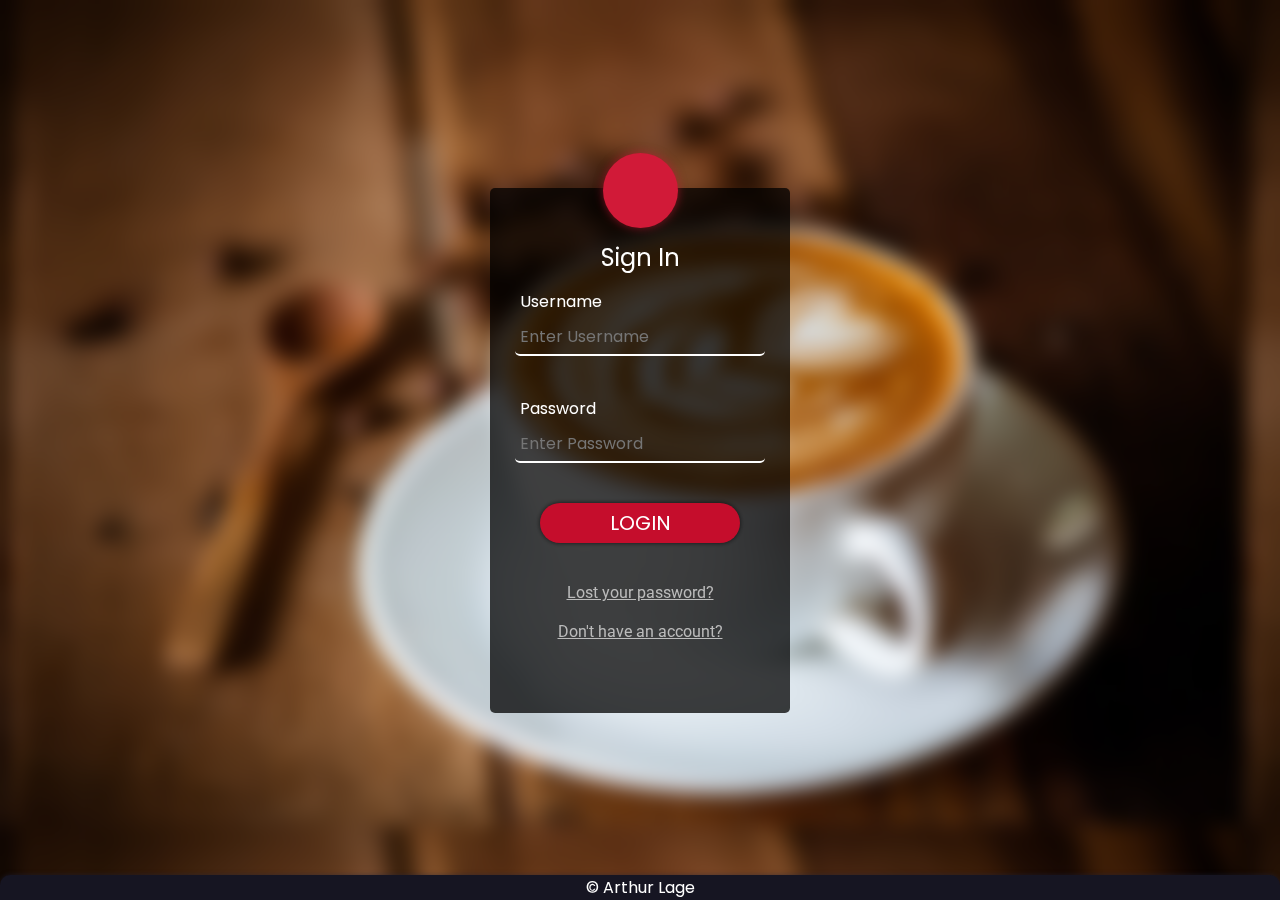
==== index.html @ 5c93dfee "Login page" ====
<!DOCTYPE html>
<html lang="en">
<head>
    <meta charset="UTF-8">
    <meta http-equiv="X-UA-Compatible" content="IE=edge">
    <meta name="viewport" content="width=device-width, initial-scale=1.0">
    <title>Login</title>
    <link rel="stylesheet" href="style.css">
    <link rel="stylesheet" href="https://cdnjs.cloudflare.com/ajax/libs/font-awesome/5.15.3/css/all.min.css" integrity="sha512-iBBXm8fW90+nuLcSKlbmrPcLa0OT92xO1BIsZ+ywDWZCvqsWgccV3gFoRBv0z+8dLJgyAHIhR35VZc2oM/gI1w==" crossorigin="anonymous" />
    <link rel="preconnect" href="https://fonts.gstatic.com">
<link href="https://fonts.googleapis.com/css2?family=Roboto:wght@300;400;700&display=swap" rel="stylesheet">
<link rel="preconnect" href="https://fonts.gstatic.com">
<link href="https://fonts.googleapis.com/css2?family=Poppins:wght@300;400&display=swap" rel="stylesheet">
</head>
<body>
    <div class="container">
        <div class="user-image">
            <i class="fas fa-user"></i>
        </div>
        <h2 id="get-started">Sign In</h2>
        <form>
            <div class="user-input">
                <label id="label-username" for="user-username">Username</label>
                <br>
                <input type="text" required name="user-username" id="user-username" placeholder="Enter Username">
                <br>
                <label id="label-password" for="user-password">Password</label>
                <br>
                <input type="password" max="16" min="4" required placeholder="Enter Password" name="user-password" id="user-password">
                <br>  
            </div>
            <div class="button-div">
                <button type="submit" id="login-button">LOGIN</button>
            </div>
        </form>
        <a href="#">Lost your password?</a>
        <a href="#">Don't have an account?</a>
    </div>

    <footer>&copy;  Arthur Lage</footer>
</body>
</html>
---- style.css ----
*{
    margin: 0;
    padding: 0;
    box-sizing: border-box;
}

body{
    background: url("/images/background.jpg"), linear-gradient( rgba(29, 29, 29, 0.336), rgba(49, 49, 49, 0.336));
    height: 100vh;
    display: flex;
    backdrop-filter: blur(10px);
    align-items: center;
    justify-content: center;
    color: white;
    font-family: "Roboto";
}

.container{
    background-color: rgba(0, 0, 0, 0.75);
    display: flex;
    position: relative;
    justify-content: center;
    flex-direction: column;
    align-items: center;
    padding: 20px 10px;
    border-radius: 5px;
    width: 300px;
    max-height: 100%;
    height: 525px;
    max-width: 100%;
}

.user-image{
    background: #d11a38;
    box-shadow: 0px 0px 10px rgba(209, 26, 56, 0.575);
    width: 75px;
    height: 75px;
    cursor: pointer;
    border-radius: 50px;
    transition: 0.15s ease;
    display: flex;
    font-size: 2rem;
    justify-content: center;
    align-items: center;
    position: absolute;
    top: -35px;
}

#get-started{
    position: absolute;
    top: 8%;
    font-family: "Poppins";
    font-weight: 400;
    font-size: 1.5rem;
    padding: 10px 0;
}

.user-image:hover{
    background: #ac142d;
    box-shadow: 0px 0px 10px rgba(173, 18, 44, 0.692);
}

input#user-username{
    margin-bottom: 2.5rem;
}

.button-div{
    text-align: center;
}

#login-button{
    background-color: #c50d2c;
    color: white;
    font-family: "Poppins", sans-serif;
    font-size: 1.25rem;
    border: 0;
    outline: none;
    border-radius: 50px;
    width: 200px;
    cursor: pointer;
    transition: 0.15s ease;
    height: 40px;
    box-shadow: 0px 0px 5px rgba(0, 0, 0, 0.699);
    margin-bottom: 30px;
}

#login-button:hover{
    background-color: #ee173a;
    box-shadow: 0px 0px 5px rgba(0, 0, 0, 0.815);
}

input{
    background: transparent;
    color: white;
    border: 0;
    font-family: "Poppins", sans-serif;
    padding: 5px 0px 5px 5px;
    border-bottom: 2px solid white;
    outline: none;
    width: 250px;
    border-radius: 5px;
    transition: 0.4s ease;
    font-size: 1rem;
    margin-top: 5px;
}

input:focus{
    box-shadow: 0px 0px 5px rgba(255, 255, 255, 0.5);
}

label{
    padding: 5px;
    font-weight: 400;
    font-family: "Poppins";
}

.user-input{
    margin: 2.5rem auto;
}

a{
    color: rgb(187, 187, 187);
    transition: 0.15s ease;
    margin: 10px 0;
}

a:hover{
    color: white;
}

footer{
    position: fixed;
    background-color: rgb(22, 21, 34);
    font-family: "Poppins";
    font-size: 1rem;
    border-radius: 10px 10px 0 0;
    bottom: 0;
    width: 100%;
    color: white;
    text-align: center;
    box-shadow: 0px 0px 5px rgba(29, 35, 63, 0.514);
}

/*Media Query for Iphone 5*/
@media only screen and (max-width: 320px) and (max-height: 568px){
    .user-image{
        width: 45px;
        height: 45px;
        font-size: 1rem;
        top: -5%;
    }
    .container{
        width: 250px;
        height: 450px;
    }
    input{
        width: 200px;
    }
    #get-started{
        top: 3.5%;
        font-size: 1.25rem;
    }
    label{
        padding: 5px;
    }
}
/*Media Query for Ipad*/
@media only screen and (max-width: 768px) and (max-height: 1024px) and (min-width: 746px) and (min-height: 960px){
    .user-image{
        width: 100px;
        height: 100px;
        font-size: 2.25rem;
        top: -6%;
    }
    .container{
        width: 500px;
        height: 800px;
    }
    input{
        width: 400px;
        height: 50px;
        font-size: 1.5rem;
    }
    #get-started{
        top: 8%;
        font-size: 2rem;
    }
    label{
        padding: 5px;
        font-size: 1.75rem;
    }
    a{
        margin: 25px 0;
        font-size: 1.75rem;
    }
    #login-button{
        width: 400px;
        height: 60px;
    }
    footer{
        font-size: 2rem;
    }
}
/*Media Query for Ipad Pro*/
@media only screen and (max-width: 1024px) and (max-height: 1366px) and (min-width: 1012px) and (min-height: 1280px){
    .user-image{
        width: 100px;
        height: 100px;
        font-size: 2.25rem;
        top: -6%;
    }
    .container{
        width: 700px;
        height: 1000px;
    }
    input{
        width: 600px;
        height: 50px;
        font-size: 1.5rem;
    }
    #get-started{
        top: 8%;
        font-size: 3rem;
    }
    label{
        padding: 5px;
        font-size: 1.75rem;
    }
    a{
        margin: 50px 0;
        font-size: 2rem;
    }
    #login-button{
        width: 600px;
        height: 75px;
    }
    footer{
        font-size: 2rem;
    }
}
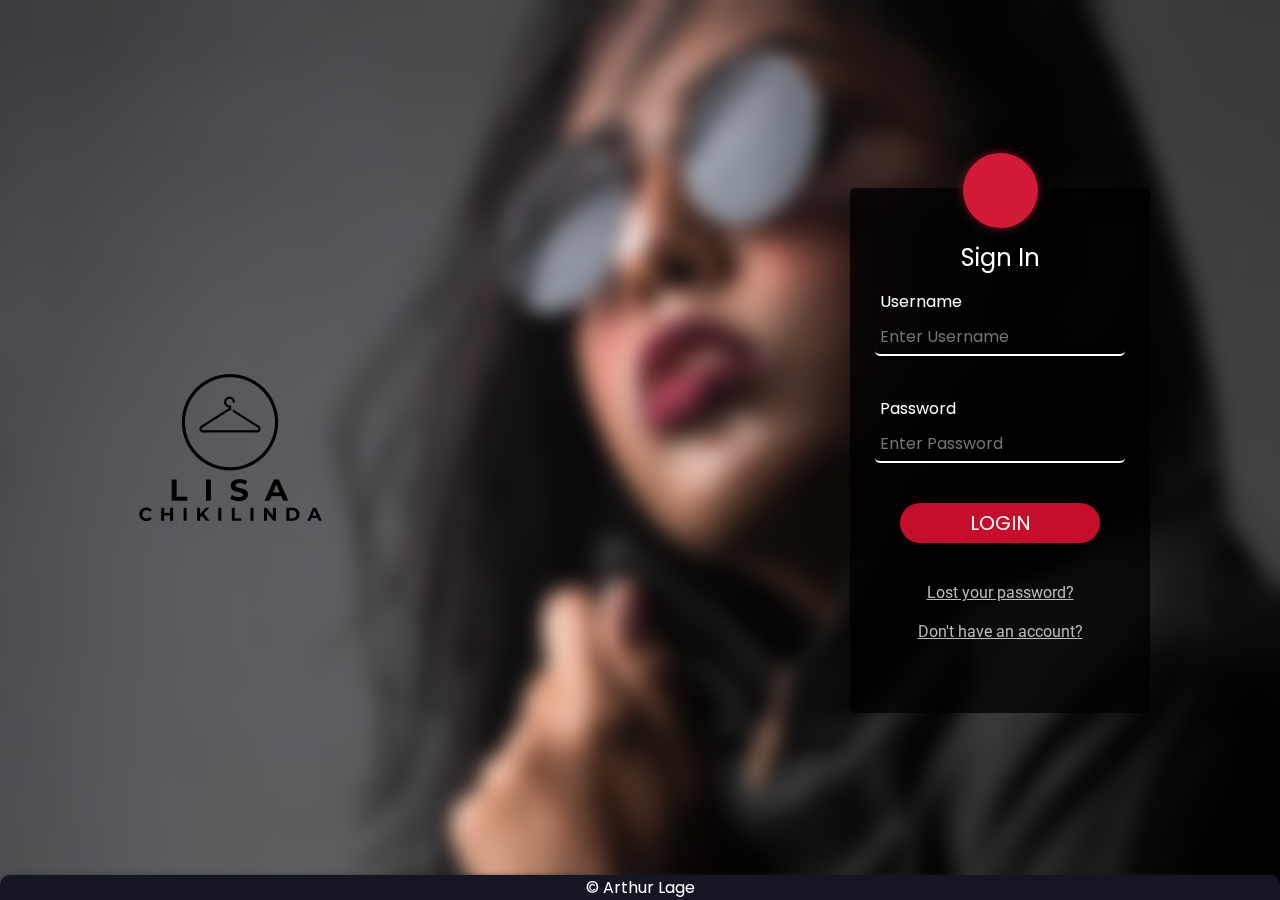
==== commit 254de579: "new logo" ====
--- a/index.html
+++ b/index.html
@@ -1,18 +1,22 @@
 <!DOCTYPE html>
-<html lang="en">
+<html lang="pt-br">
 <head>
     <meta charset="UTF-8">
     <meta http-equiv="X-UA-Compatible" content="IE=edge">
     <meta name="viewport" content="width=device-width, initial-scale=1.0">
-    <title>Login</title>
-    <link rel="stylesheet" href="style.css">
+    <title>Login Account || Lisa Chikilinda</title>
+    <link rel="stylesheet" href="styles/index-style.css">
     <link rel="stylesheet" href="https://cdnjs.cloudflare.com/ajax/libs/font-awesome/5.15.3/css/all.min.css" integrity="sha512-iBBXm8fW90+nuLcSKlbmrPcLa0OT92xO1BIsZ+ywDWZCvqsWgccV3gFoRBv0z+8dLJgyAHIhR35VZc2oM/gI1w==" crossorigin="anonymous" />
     <link rel="preconnect" href="https://fonts.gstatic.com">
-<link href="https://fonts.googleapis.com/css2?family=Roboto:wght@300;400;700&display=swap" rel="stylesheet">
-<link rel="preconnect" href="https://fonts.gstatic.com">
-<link href="https://fonts.googleapis.com/css2?family=Poppins:wght@300;400&display=swap" rel="stylesheet">
+    <link href="https://fonts.googleapis.com/css2?family=Roboto:wght@300;400;700&display=swap" rel="stylesheet">
+    <link rel="preconnect" href="https://fonts.gstatic.com">
+    <link href="https://fonts.googleapis.com/css2?family=Poppins:wght@300;400&display=swap" rel="stylesheet">
+    <link rel="shortcut icon" href="/images/logo.png" type="image/png">
 </head>
 <body>
+    <div class="logo">
+        <img src="/images/logo.png" alt="Lisa Chikilinda">
+    </div>
     <div class="container">
         <div class="user-image">
             <i class="fas fa-user"></i>
@@ -33,8 +37,8 @@
                 <button type="submit" id="login-button">LOGIN</button>
             </div>
         </form>
-        <a href="#">Lost your password?</a>
-        <a href="#">Don't have an account?</a>
+        <a href="/pages/lost-password.html">Lost your password?</a>
+        <a href="/pages/register.html">Don't have an account?</a>
     </div>
 
     <footer>&copy;  Arthur Lage</footer>
--- a/styles/index-style.css
+++ b/styles/index-style.css
@@ -0,0 +1,249 @@
+*{
+    margin: 0;
+    padding: 0;
+    box-sizing: border-box;
+}
+
+body{
+    background: url("/images/background.jpg"), linear-gradient( rgba(29, 29, 29, 0.336), rgba(49, 49, 49, 0.336));
+    height: 100vh;
+    background-size: cover;
+    background-repeat: no-repeat;
+    display: flex;
+    backdrop-filter: blur(10px);
+    align-items: center;
+    justify-content: center;
+    color: white;
+    font-family: "Roboto";
+}
+
+.logo{
+    margin-right: 32.5rem;
+}
+
+.logo img{
+    width: 100%;
+}
+.container{
+    background-color: rgba(0, 0, 0, 0.75);
+    display: flex;
+    position: relative;
+    justify-content: center;
+    flex-direction: column;
+    align-items: center;
+    padding: 20px 10px;
+    border-radius: 5px;
+    width: 300px;
+    max-height: 100%;
+    height: 525px;
+    max-width: 100%;
+}
+
+.user-image{
+    background: #d11a38;
+    box-shadow: 0px 0px 10px rgba(209, 26, 56, 0.575);
+    width: 75px;
+    height: 75px;
+    cursor: pointer;
+    border-radius: 50px;
+    transition: 0.15s ease;
+    display: flex;
+    font-size: 2rem;
+    justify-content: center;
+    align-items: center;
+    position: absolute;
+    top: -35px;
+}
+
+#get-started{
+    position: absolute;
+    top: 8%;
+    font-family: "Poppins";
+    font-weight: 400;
+    font-size: 1.5rem;
+    padding: 10px 0;
+}
+
+.user-image:hover{
+    background: #ac142d;
+    box-shadow: 0px 0px 10px rgba(173, 18, 44, 0.692);
+}
+
+input#user-username{
+    margin-bottom: 2.5rem;
+}
+
+.button-div{
+    text-align: center;
+}
+
+#login-button{
+    background-color: #c50d2c;
+    color: white;
+    font-family: "Poppins", sans-serif;
+    font-size: 1.25rem;
+    border: 0;
+    outline: none;
+    border-radius: 50px;
+    width: 200px;
+    cursor: pointer;
+    transition: 0.15s ease;
+    height: 40px;
+    box-shadow: 0px 0px 5px rgba(0, 0, 0, 0.699);
+    margin-bottom: 30px;
+}
+
+#login-button:hover{
+    background-color: #ee173a;
+    box-shadow: 0px 0px 5px rgba(0, 0, 0, 0.815);
+}
+
+input{
+    background: transparent;
+    color: white;
+    border: 0;
+    font-family: "Poppins", sans-serif;
+    padding: 5px 0px 5px 5px;
+    border-bottom: 2px solid white;
+    outline: none;
+    width: 250px;
+    border-radius: 5px;
+    transition: 0.4s ease;
+    font-size: 1rem;
+    margin-top: 5px;
+}
+
+input:focus{
+    box-shadow: 0px 0px 5px rgba(255, 255, 255, 0.5);
+}
+
+label{
+    padding: 5px;
+    font-weight: 400;
+    font-family: "Poppins";
+}
+
+.user-input{
+    margin: 2.5rem auto;
+}
+
+a{
+    color: rgb(187, 187, 187);
+    transition: 0.15s ease;
+    margin: 10px 0;
+}
+
+a:hover{
+    color: white;
+}
+
+footer{
+    position: fixed;
+    background-color: rgb(22, 21, 34);
+    font-family: "Poppins";
+    font-size: 1rem;
+    border-radius: 10px 10px 0 0;
+    bottom: 0;
+    width: 100%;
+    color: white;
+    text-align: center;
+    box-shadow: 0px 0px 5px rgba(29, 35, 63, 0.514);
+}
+
+/*Media Query for Iphone 5*/
+@media only screen and (max-width: 320px) and (max-height: 568px){
+    .user-image{
+        width: 45px;
+        height: 45px;
+        font-size: 1rem;
+        top: -5%;
+    }
+    .container{
+        width: 250px;
+        height: 450px;
+    }
+    input{
+        width: 200px;
+    }
+    #get-started{
+        top: 3.5%;
+        font-size: 1.25rem;
+    }
+    label{
+        padding: 5px;
+    }
+}
+/*Media Query for Ipad*/
+@media only screen and (max-width: 768px) and (max-height: 1024px) and (min-width: 746px) and (min-height: 960px){
+    .user-image{
+        width: 100px;
+        height: 100px;
+        font-size: 2.25rem;
+        top: -6%;
+    }
+    .container{
+        width: 500px;
+        height: 800px;
+    }
+    input{
+        width: 400px;
+        height: 50px;
+        font-size: 1.5rem;
+    }
+    #get-started{
+        top: 8%;
+        font-size: 2rem;
+    }
+    label{
+        padding: 5px;
+        font-size: 1.75rem;
+    }
+    a{
+        margin: 25px 0;
+        font-size: 1.75rem;
+    }
+    #login-button{
+        width: 400px;
+        height: 60px;
+    }
+    footer{
+        font-size: 2rem;
+    }
+}
+/*Media Query for Ipad Pro*/
+@media only screen and (max-width: 1024px) and (max-height: 1366px) and (min-width: 1012px) and (min-height: 1280px){
+    .user-image{
+        width: 100px;
+        height: 100px;
+        font-size: 2.25rem;
+        top: -6%;
+    }
+    .container{
+        width: 700px;
+        height: 1000px;
+    }
+    input{
+        width: 600px;
+        height: 50px;
+        font-size: 1.5rem;
+    }
+    #get-started{
+        top: 8%;
+        font-size: 3rem;
+    }
+    label{
+        padding: 5px;
+        font-size: 1.75rem;
+    }
+    a{
+        margin: 50px 0;
+        font-size: 2rem;
+    }
+    #login-button{
+        width: 600px;
+        height: 75px;
+    }
+    footer{
+        font-size: 2rem;
+    }
+}
